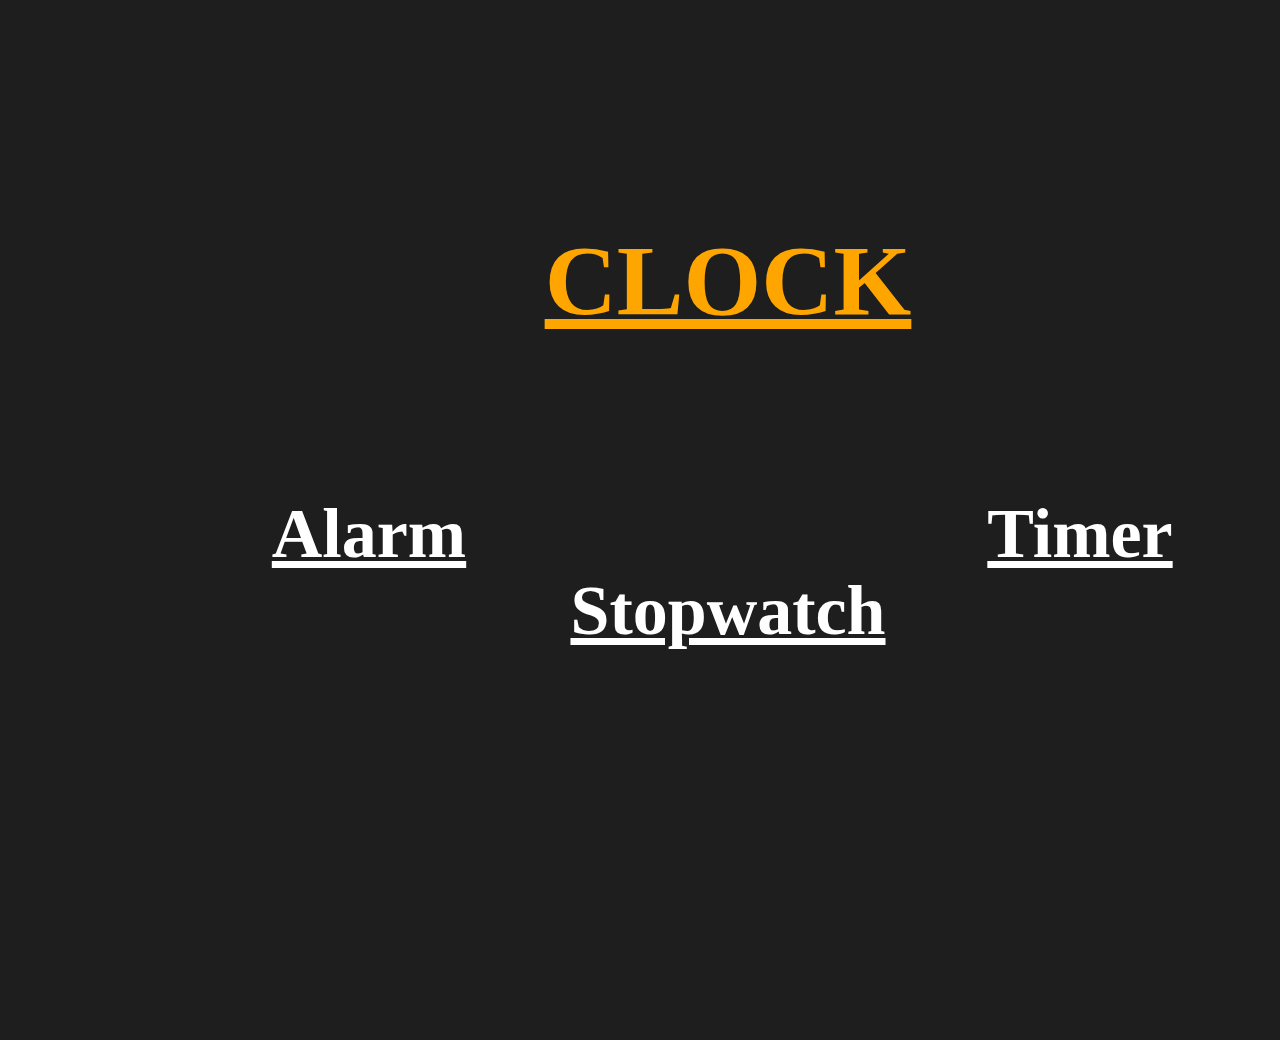
==== screen/index.html @ 8424fd7e "HOME PAGE" ====
<!DOCTYPE html>
<html lang="en">
<head>
    <meta charset="UTF-8">
    <meta http-equiv="X-UA-Compatible" content="IE=edge">
    <meta name="viewport" content="width=device-width, initial-scale=1.0">
    <title>Clock</title>
    <link rel="stylesheet" href="../style.css">
</head>
<body>
    <a href="/screen/clock.html" class="clock">CLOCK</a>
    <a href="/screen/alarm.html" class="alarm">Alarm</a>
    <a href="/screen/stopwatch.html" class="stopwatch">Stopwatch</a>
    <a href="/screen/timer.html" class="timer">Timer</a>
</body>
</html>
---- style.css ----
body{
    position: relative;
    width: 1440px;
    height: 1024px;
    overflow: hidden;
    background: #1E1E1E;
}

.clock {
    position: absolute;
    width: 500px;
    height: 200px;
    left: 470px;
    top: 198px;
    
    font-family: 'Poppins';
    font-style: normal;
    font-weight: 600;
    font-size: 100px;
    line-height: 150px;
    text-align: center;
    
    color: #FFA500;
    
}

.alarm{
    position: absolute;
width: 400px;
height: 150px;
left: 161px;
top: 473px;

font-family: 'Poppins';
font-style: normal;
font-weight: 600;
font-size: 70px;
line-height: 105px;
text-align: center;

color: #FFFFFF;
}

.stopwatch{
    position: absolute;
width: 400px;
height: 150px;
left: 520px;
top: 550px;

font-family: 'Poppins';
font-style: normal;
font-weight: 600;
font-size: 70px;
line-height: 105px;
text-align: center;

color: #FFFFFF;
}

.timer{
    position: absolute;
width: 400px;
height: 150px;
left: 872px;
top: 473px;

font-family: 'Poppins';
font-style: normal;
font-weight: 600;
font-size: 70px;
line-height: 105px;
text-align: center;

color: #FFFFFF;
}
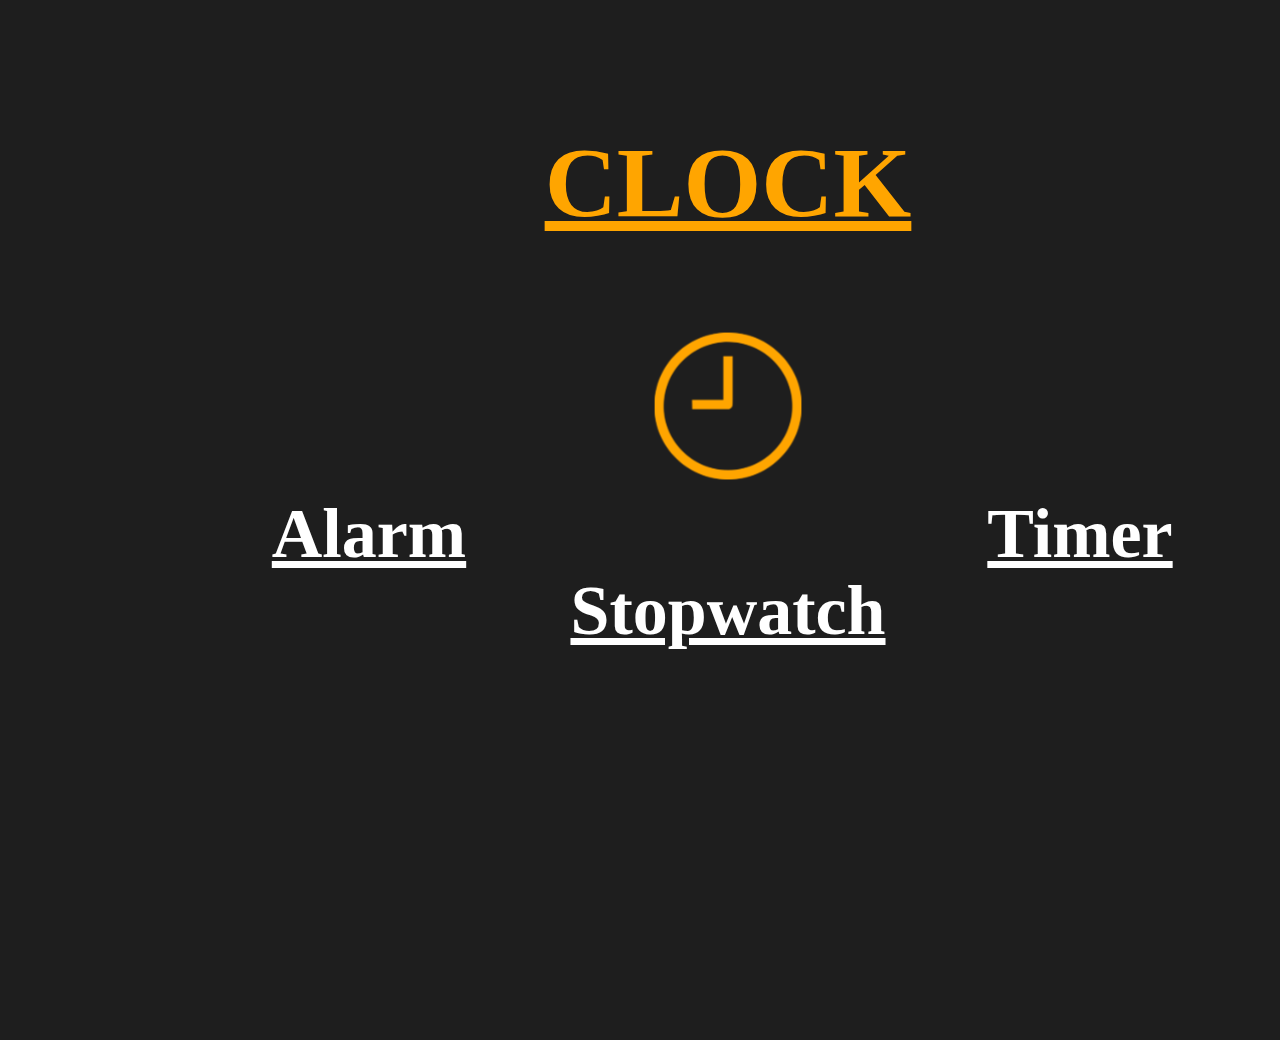
==== commit a0ee9873: "add svg img" ====
--- a/screen/index.html
+++ b/screen/index.html
@@ -1,16 +1,42 @@
 <!DOCTYPE html>
 <html lang="en">
-<head>
-    <meta charset="UTF-8">
-    <meta http-equiv="X-UA-Compatible" content="IE=edge">
-    <meta name="viewport" content="width=device-width, initial-scale=1.0">
+  <head>
+    <meta charset="UTF-8" />
+    <meta http-equiv="X-UA-Compatible" content="IE=edge" />
+    <meta name="viewport" content="width=device-width, initial-scale=1.0" />
     <title>Clock</title>
-    <link rel="stylesheet" href="../style.css">
-</head>
-<body>
+    <link rel="stylesheet" href="../style.css" />
+  </head>
+  <body>
     <a href="/screen/clock.html" class="clock">CLOCK</a>
+    <a href="/screen/clock.html">
+      <svg width="150" height="150" class="clockImg">
+        <rect
+          x="1.63502"
+          y="1.58228"
+          width="146.783"
+          height="146.888"
+          fill="url(#pattern0)"
+        />
+        <defs>
+          <pattern
+            id="pattern0"
+            patternContentUnits="objectBoundingBox"
+            width="1"
+            height="1"
+          >
+            <use xlink:href="#image0_1_8" transform="scale(0.000359324)" />
+          </pattern>
+          <image
+            id="image0_1_8"
+            width="2783"
+            height="2785"
+            xlink:href="[data-uri]"
+          />
+        </defs></svg
+    ></a>
     <a href="/screen/alarm.html" class="alarm">Alarm</a>
     <a href="/screen/stopwatch.html" class="stopwatch">Stopwatch</a>
     <a href="/screen/timer.html" class="timer">Timer</a>
-</body>
-</html>+  </body>
+</html>
--- a/style.css
+++ b/style.css
@@ -1,76 +1,83 @@
-body{
-    position: relative;
-    width: 1440px;
-    height: 1024px;
-    overflow: hidden;
-    background: #1E1E1E;
+body {
+  position: relative;
+  width: 1440px;
+  height: 1024px;
+  overflow: hidden;
+  background: #1e1e1e;
 }
 
 .clock {
-    position: absolute;
-    width: 500px;
-    height: 200px;
-    left: 470px;
-    top: 198px;
-    
-    font-family: 'Poppins';
-    font-style: normal;
-    font-weight: 600;
-    font-size: 100px;
-    line-height: 150px;
-    text-align: center;
-    
-    color: #FFA500;
-    
+  position: absolute;
+  width: 500px;
+  height: 200px;
+  left: 470px;
+  top: 100px;
+
+  font-family: "Poppins";
+  font-style: normal;
+  font-weight: 600;
+  font-size: 100px;
+  line-height: 150px;
+  text-align: center;
+
+  color: #ffa500;
 }
 
-.alarm{
-    position: absolute;
-width: 400px;
-height: 150px;
-left: 161px;
-top: 473px;
+.alarm {
+  position: absolute;
+  width: 400px;
+  height: 150px;
+  left: 161px;
+  top: 473px;
 
-font-family: 'Poppins';
-font-style: normal;
-font-weight: 600;
-font-size: 70px;
-line-height: 105px;
-text-align: center;
+  font-family: "Poppins";
+  font-style: normal;
+  font-weight: 600;
+  font-size: 70px;
+  line-height: 105px;
+  text-align: center;
 
-color: #FFFFFF;
+  color: #ffffff;
 }
 
-.stopwatch{
-    position: absolute;
-width: 400px;
-height: 150px;
-left: 520px;
-top: 550px;
+.stopwatch {
+  position: absolute;
+  width: 400px;
+  height: 150px;
+  left: 520px;
+  top: 550px;
 
-font-family: 'Poppins';
-font-style: normal;
-font-weight: 600;
-font-size: 70px;
-line-height: 105px;
-text-align: center;
+  font-family: "Poppins";
+  font-style: normal;
+  font-weight: 600;
+  font-size: 70px;
+  line-height: 105px;
+  text-align: center;
 
-color: #FFFFFF;
+  color: #ffffff;
 }
 
-.timer{
-    position: absolute;
-width: 400px;
-height: 150px;
-left: 872px;
-top: 473px;
+.timer {
+  position: absolute;
+  width: 400px;
+  height: 150px;
+  left: 872px;
+  top: 473px;
 
-font-family: 'Poppins';
-font-style: normal;
-font-weight: 600;
-font-size: 70px;
-line-height: 105px;
-text-align: center;
+  font-family: "Poppins";
+  font-style: normal;
+  font-weight: 600;
+  font-size: 70px;
+  line-height: 105px;
+  text-align: center;
 
-color: #FFFFFF;
-}+  color: #ffffff;
+}
+
+.clockImg {
+  position: absolute;
+  width: 150px;
+  height: 150px;
+  left: 645px;
+  top: 323px;
+}
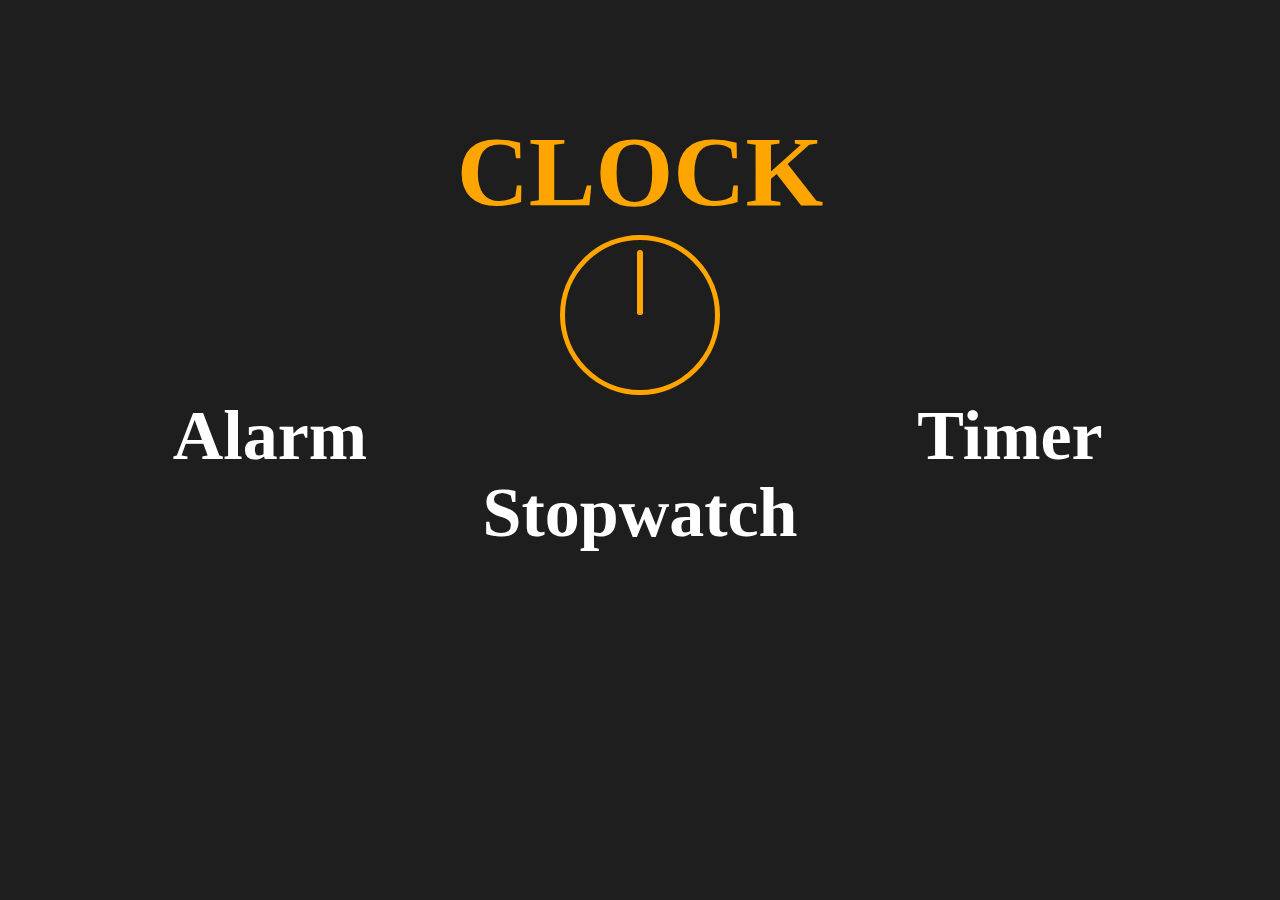
==== commit b719b0a3: "animate clock + start digital clock" ====
--- a/screen/index.html
+++ b/screen/index.html
@@ -6,37 +6,18 @@
     <meta name="viewport" content="width=device-width, initial-scale=1.0" />
     <title>Clock</title>
     <link rel="stylesheet" href="../style.css" />
+    <link rel="stylesheet" href="../responsive.css" />
   </head>
   <body>
-    <a href="/screen/clock.html" class="clock">CLOCK</a>
+    <a href="/screen/clock.html" class="clock text-decoration">CLOCK</a>
     <a href="/screen/clock.html">
-      <svg width="150" height="150" class="clockImg">
-        <rect
-          x="1.63502"
-          y="1.58228"
-          width="146.783"
-          height="146.888"
-          fill="url(#pattern0)"
-        />
-        <defs>
-          <pattern
-            id="pattern0"
-            patternContentUnits="objectBoundingBox"
-            width="1"
-            height="1"
-          >
-            <use xlink:href="#image0_1_8" transform="scale(0.000359324)" />
-          </pattern>
-          <image
-            id="image0_1_8"
-            width="2783"
-            height="2785"
-            xlink:href="[data-uri]"
-          />
-        </defs></svg
+      <div class="animated-clock-wrap">
+        <div class="animated-clock"></div></div
     ></a>
-    <a href="/screen/alarm.html" class="alarm">Alarm</a>
-    <a href="/screen/stopwatch.html" class="stopwatch">Stopwatch</a>
-    <a href="/screen/timer.html" class="timer">Timer</a>
+    <a href="/screen/alarm.html" class="alarm text-decoration">Alarm</a>
+    <a href="/screen/stopwatch.html" class="stopwatch text-decoration"
+      >Stopwatch</a
+    >
+    <a href="/screen/timer.html" class="timer text-decoration">Timer</a>
   </body>
 </html>
--- a/style.css
+++ b/style.css
@@ -1,83 +1,96 @@
 body {
   position: relative;
-  width: 1440px;
-  height: 1024px;
+  width: auto;
+  height: auto;
+  background: #1e1e1e;
   overflow: hidden;
-  background: #1e1e1e;
+}
+
+.text-decoration {
+  text-decoration: none;
 }
 
 .clock {
-  position: absolute;
   width: 500px;
-  height: 200px;
-  left: 470px;
-  top: 100px;
-
+  height: 100px;
   font-family: "Poppins";
   font-style: normal;
   font-weight: 600;
-  font-size: 100px;
-  line-height: 150px;
   text-align: center;
 
   color: #ffa500;
 }
 
 .alarm {
-  position: absolute;
   width: 400px;
-  height: 150px;
-  left: 161px;
-  top: 473px;
-
+  height: 100px;
   font-family: "Poppins";
   font-style: normal;
   font-weight: 600;
-  font-size: 70px;
-  line-height: 105px;
   text-align: center;
 
   color: #ffffff;
 }
 
 .stopwatch {
-  position: absolute;
   width: 400px;
-  height: 150px;
-  left: 520px;
-  top: 550px;
-
+  height: 100px;
   font-family: "Poppins";
   font-style: normal;
   font-weight: 600;
-  font-size: 70px;
-  line-height: 105px;
   text-align: center;
 
   color: #ffffff;
 }
 
 .timer {
-  position: absolute;
   width: 400px;
-  height: 150px;
-  left: 872px;
-  top: 473px;
-
+  height: 100px;
   font-family: "Poppins";
   font-style: normal;
   font-weight: 600;
-  font-size: 70px;
-  line-height: 105px;
   text-align: center;
 
   color: #ffffff;
 }
 
-.clockImg {
+.animated-clock-wrap {
+  display: flex;
+  align-items: center;
+  justify-content: center;
+}
+
+.animated-clock {
+  position: relative;
+  border: 5px solid #ffa500;
+  background: #1e1e1e;
+  border-radius: 50%;
+  display: flex;
+  align-items: center;
+  justify-content: center;
+}
+
+.animated-clock:after,
+.animated-clock:before {
+  content: "";
   position: absolute;
-  width: 150px;
-  height: 150px;
-  left: 645px;
-  top: 323px;
+  width: 6px;
+  background: #ffa500;
+  border-radius: 10px;
+  top: 10px;
+  animation: clockAnimation 5s infinite linear;
+  transform-origin: center calc(100% - 5px);
 }
+
+.animated-clock:before {
+  animation-duration: 15s;
+}
+
+@keyframes clockAnimation {
+  from {
+    transform: rotate(0deg);
+  }
+  to {
+    transform: rotate(360deg);
+  }
+}
--- a/responsive.css
+++ b/responsive.css
@@ -0,0 +1,135 @@
+@media (min-width: 991.98px) {
+  .clock {
+    position: absolute;
+    left: calc(50% - 500px / 2);
+    top: calc(50% - 300px / 2 + 239px);
+
+    font-size: 100px;
+    line-height: 150px;
+  }
+
+  .animated-clock {
+    position: absolute;
+    width: 150px;
+    height: 150px;
+    top: calc(50% - 150px / 2 + 302px);
+  }
+
+  .alarm {
+    position: absolute;
+    left: calc(50% - 400px / 2 - 370px);
+    top: calc(50% - 150px / 2 + 450px);
+
+    font-size: 70px;
+    line-height: 105px;
+  }
+
+  .stopwatch {
+    position: absolute;
+    left: calc(50% - 400px / 2);
+    top: calc(50% - 150px / 2 + 527px);
+
+    font-size: 70px;
+    line-height: 105px;
+  }
+
+  .timer {
+    position: absolute;
+    left: calc(50% - 400px / 2 + 370px);
+    top: calc(50% - 150px / 2 + 450px);
+
+    font-size: 70px;
+    line-height: 105px;
+  }
+  .alarm:hover,
+  .stopwatch:hover,
+  .timer:hover {
+    transition: 0.5s;
+    font-size: 80px;
+    color: #ffa500;
+  }
+
+  .clock:hover {
+    transition: 0.5s;
+    font-size: 110px;
+  }
+  .animated-clock:after {
+    height: calc(150px / 2 - 10px);
+  }
+  .animated-clock:before {
+    top: 30px;
+    height: calc(150px / 2 - 30px);
+  }
+}
+
+@media (max-width: 1005px) {
+  body {
+    display: flex;
+    flex-direction: column;
+    align-items: center;
+    padding: 50px 318px;
+  }
+  .clock {
+    flex: none;
+    order: 0;
+    flex-grow: 0;
+
+    font-size: 75px;
+  }
+  .animated-clock {
+    flex: none;
+    order: 1;
+    flex-grow: 0;
+
+    width: 100px;
+    height: 100px;
+  }
+  .alarm {
+    flex: none;
+    order: 2;
+    flex-grow: 0;
+
+    font-size: 50px;
+    line-height: 150px;
+  }
+  .timer {
+    flex: none;
+    order: 3;
+    flex-grow: 0;
+
+    font-size: 50px;
+    line-height: 100px;
+  }
+  .stopwatch {
+    flex: none;
+    order: 4;
+    flex-grow: 0;
+
+    font-size: 50px;
+  }
+  .alarm:hover,
+  .stopwatch:hover,
+  .timer:hover {
+    transition: 0.5s;
+    font-size: 60px;
+    color: #ffa500;
+  }
+
+  .clock:hover {
+    transition: 0.5s;
+    font-size: 85px;
+  }
+
+  .animated-clock:after,
+  .animated-clock:before {
+    width: 4px;
+    top: 15px;
+  }
+  .animated-clock:after {
+    height: calc(100px / 2 - 10px);
+  }
+  .animated-clock:before {
+    top: 25px;
+    height: calc(100px / 2 - 20px);
+  }
+}
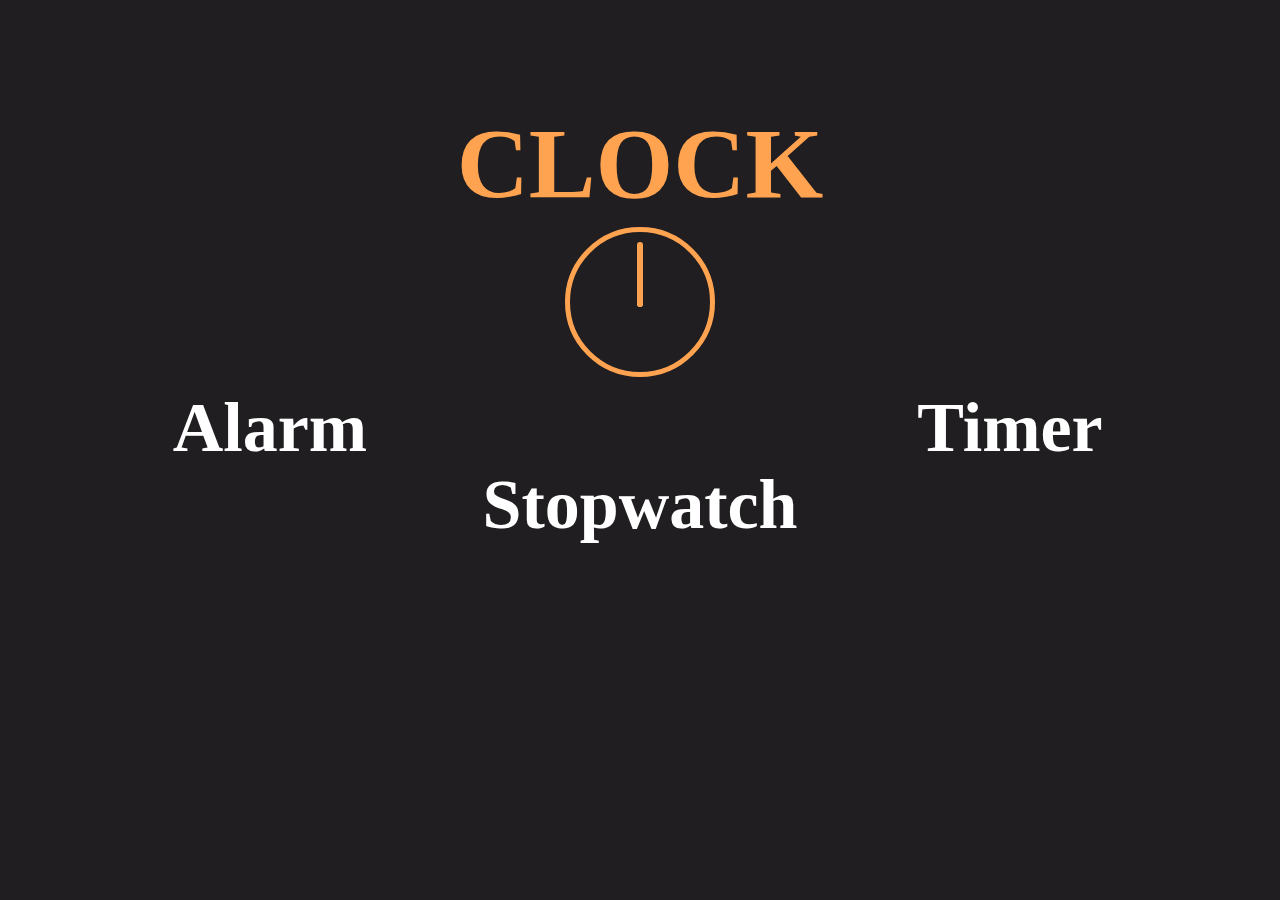
==== commit 9bf30598: "digital clock" ====
--- a/screen/index.html
+++ b/screen/index.html
@@ -8,7 +8,7 @@
     <link rel="stylesheet" href="../style.css" />
     <link rel="stylesheet" href="../responsive.css" />
   </head>
-  <body>
+  <body class="home">
     <a href="/screen/clock.html" class="clock text-decoration">CLOCK</a>
     <a href="/screen/clock.html">
       <div class="animated-clock-wrap">
--- a/style.css
+++ b/style.css
@@ -1,8 +1,30 @@
+* {
+  margin: 0;
+  padding: 0;
+  box-sizing: border-box;
+  font-family: "Poppins";
+  font-style: normal;
+  font-weight: 600;
+  text-align: center;
+}
+header {
+  display: flex;
+  justify-content: flex-end;
+  transform: translateX(-70px);
+}
+
+header i {
+  position: absolute;
+  color: #ffa351ff;
+  margin: 10px 10px 10px 10px;
+  font-size: 2em;
+}
+
 body {
   position: relative;
   width: auto;
   height: auto;
-  background: #1e1e1e;
+  background: #201e20;
   overflow: hidden;
 }
 
@@ -13,44 +35,24 @@
 .clock {
   width: 500px;
   height: 100px;
-  font-family: "Poppins";
-  font-style: normal;
-  font-weight: 600;
-  text-align: center;
-
-  color: #ffa500;
+  color: #ffa351ff;
 }
 
 .alarm {
   width: 400px;
   height: 100px;
-  font-family: "Poppins";
-  font-style: normal;
-  font-weight: 600;
-  text-align: center;
-
   color: #ffffff;
 }
 
 .stopwatch {
   width: 400px;
   height: 100px;
-  font-family: "Poppins";
-  font-style: normal;
-  font-weight: 600;
-  text-align: center;
-
   color: #ffffff;
 }
 
 .timer {
   width: 400px;
   height: 100px;
-  font-family: "Poppins";
-  font-style: normal;
-  font-weight: 600;
-  text-align: center;
-
   color: #ffffff;
 }
 
@@ -62,27 +64,27 @@
 
 .animated-clock {
   position: relative;
-  border: 5px solid #ffa500;
-  background: #1e1e1e;
+  border: 5px solid #ffa351ff;
+  background: #201e20;
   border-radius: 50%;
   display: flex;
   align-items: center;
   justify-content: center;
 }
 
-.animated-clock:after,
-.animated-clock:before {
+.animated-clock::after,
+.animated-clock::before {
   content: "";
   position: absolute;
   width: 6px;
-  background: #ffa500;
+  background: #ffa351ff;
   border-radius: 10px;
   top: 10px;
   animation: clockAnimation 5s infinite linear;
   transform-origin: center calc(100% - 5px);
 }
 
-.animated-clock:before {
+.animated-clock::before {
   animation-duration: 15s;
 }
 
@@ -94,3 +96,89 @@
     transform: rotate(360deg);
   }
 }
+
+.digital-clock {
+  display: flex;
+  justify-content: center;
+  align-items: center;
+  min-height: 100vh;
+}
+
+#time {
+  display: flex;
+  gap: 40px;
+  color: #ffffff;
+}
+
+#time .circle {
+  position: relative;
+  width: 150px;
+  height: 150px;
+  display: flex;
+  justify-content: center;
+  align-items: center;
+}
+
+#time .circle svg {
+  position: relative;
+  width: 150px;
+  height: 150px;
+  transform: rotate(270deg);
+}
+
+#time .circle svg circle {
+  width: 100%;
+  height: 100%;
+  fill: transparent;
+  stroke: #191919;
+  stroke-width: 4;
+  transform: translate(5px, 5px);
+}
+
+#time .circle svg circle:nth-child(2) {
+  stroke: var(--clr);
+  stroke-dasharray: 440;
+}
+
+#time div {
+  position: absolute;
+  text-align: center;
+  font-weight: 500;
+  font-size: 1.5em;
+  transform: translateY(-10px);
+}
+
+#time div span {
+  position: absolute;
+  transform: translateX(-50%) translateY(-5px);
+  font-size: 0.35em;
+  font-weight: 300;
+  letter-spacing: 0.1em;
+  text-transform: uppercase;
+}
+
+#time .ap {
+  position: relative;
+  font-size: 1em;
+  transform: translateX(-20px);
+}
+
+.dots {
+  position: absolute;
+  width: 100%;
+  height: 100%;
+  z-index: 10;
+  display: flex;
+  justify-content: center;
+}
+
+.dots::before {
+  content: "";
+  position: absolute;
+  top: -3px;
+  width: 15px;
+  height: 15px;
+  background: var(--clr);
+  border-radius: 50%;
+  box-shadow: 0 0 20px var(--clr), 0 0 40px var(--clr);
+}
--- a/responsive.css
+++ b/responsive.css
@@ -46,24 +46,24 @@
   .timer:hover {
     transition: 0.5s;
     font-size: 80px;
-    color: #ffa500;
+    color: #eed971ff;
   }
 
   .clock:hover {
     transition: 0.5s;
     font-size: 110px;
   }
-  .animated-clock:after {
+  .animated-clock::after {
     height: calc(150px / 2 - 10px);
   }
-  .animated-clock:before {
+  .animated-clock::before {
     top: 30px;
     height: calc(150px / 2 - 30px);
   }
 }
 
 @media (max-width: 1005px) {
-  body {
+  .home {
     display: flex;
     flex-direction: column;
     align-items: center;
@@ -112,7 +112,7 @@
   .timer:hover {
     transition: 0.5s;
     font-size: 60px;
-    color: #ffa500;
+    color: #eed971ff;
   }
 
   .clock:hover {
@@ -120,15 +120,15 @@
     font-size: 85px;
   }
 
-  .animated-clock:after,
-  .animated-clock:before {
+  .animated-clock::after,
+  .animated-clock::before {
     width: 4px;
     top: 15px;
   }
-  .animated-clock:after {
+  .animated-clock::after {
     height: calc(100px / 2 - 10px);
   }
-  .animated-clock:before {
+  .animated-clock::before {
     top: 25px;
     height: calc(100px / 2 - 20px);
   }
